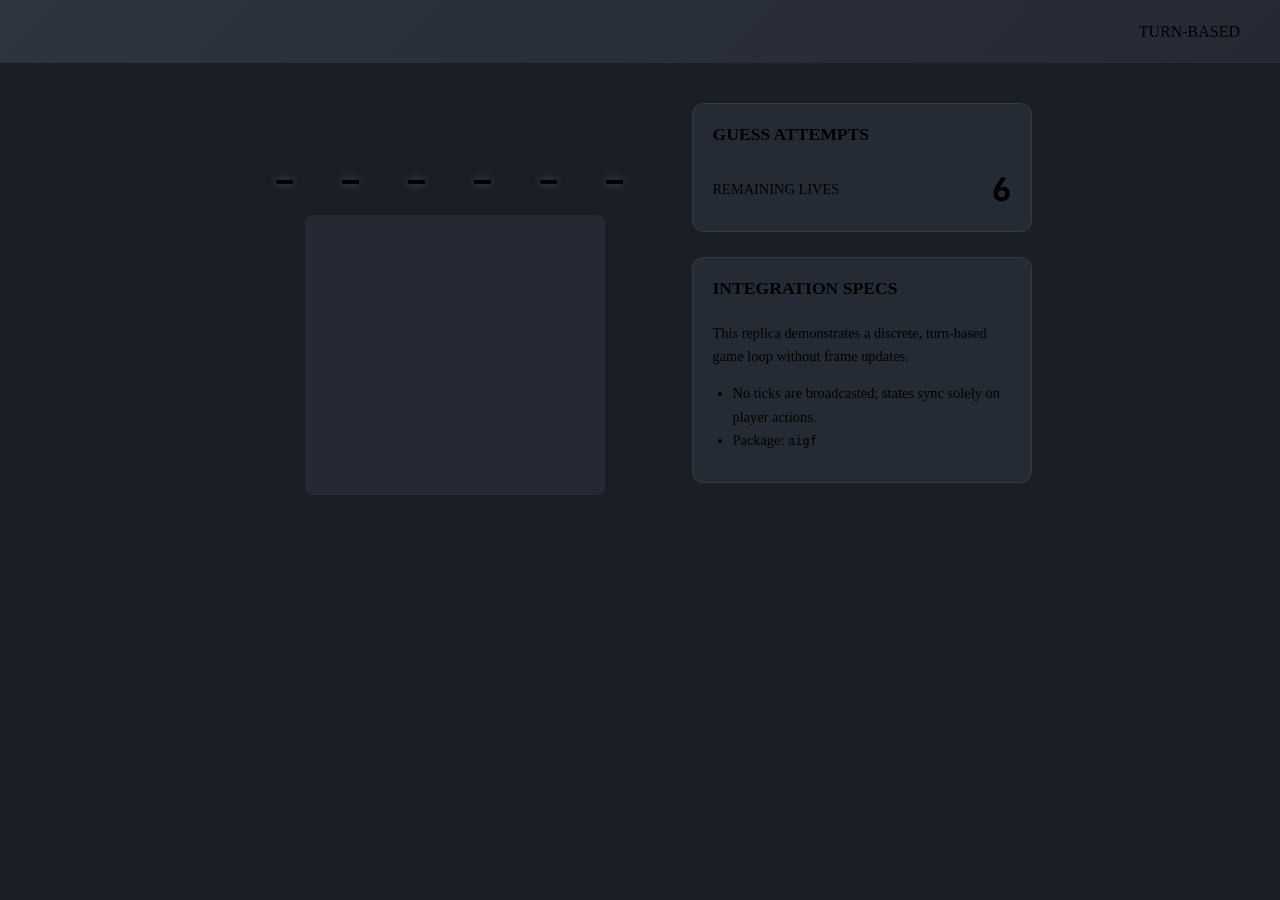
==== examples/hangman/viewer/index.html @ 225e8189 "New version that simplifies the execution of the game server (removes the docker and the nginx serve" ====
<!DOCTYPE html>
<html lang="en">
<head>
  <meta charset="UTF-8">
  <meta name="viewport" content="width=device-width, initial-scale=1.0">
  <title>Hangman — AI Word Discovery</title>
  
  <!-- Premium Typography -->
  <link href="https://fonts.googleapis.com/css2?family=Outfit:wght@300;400;600;800&family=JetBrains+Mono:wght@400;700&display=swap" rel="stylesheet">
  
  <!-- Nord UI Theme -->
  <link rel="stylesheet" href="/aigf/nord.css">

  <style>
    body {
      background-color: #1a1e25;
      color: var(--text-primary);
      font-family: var(--font-family);
      margin: 0;
      padding: 0;
      min-height: 100vh;
      display: flex;
      flex-direction: column;
    }

    header {
      background: linear-gradient(135deg, #2e3440 0%, #242933 100%);
      border-bottom: 1px solid var(--nord3);
      padding: 15px 40px;
      display: flex;
      justify-content: space-between;
      align-items: center;
      box-shadow: var(--shadow-md);
    }

    .brand h1 {
      margin: 0;
      font-size: 1.8rem;
      font-weight: 800;
      letter-spacing: 1px;
      background: linear-gradient(90deg, var(--nord8) 0%, var(--nord7) 100%);
      -webkit-background-clip: text;
      -webkit-text-fill-color: transparent;
    }

    .app-container {
      max-width: 1200px;
      margin: 0 auto;
      padding: 40px 20px;
      display: grid;
      grid-template-columns: 1fr 340px;
      gap: 30px;
      flex-grow: 1;
    }

    @media (max-width: 1000px) {
      .app-container {
        grid-template-columns: 1fr;
      }
    }

    .game-window {
      background-color: var(--bg-surface);
      border: 2px solid var(--border-color);
      border-radius: 12px;
      box-shadow: var(--shadow-lg);
      padding: 25px;
      display: flex;
      flex-direction: column;
      align-items: center;
      gap: 25px;
      position: relative;
    }

    canvas {
      display: block;
      background-color: #242933;
      border-radius: 8px;
      border: 1px solid var(--nord3);
      box-shadow: var(--shadow-sm);
    }

    /* Spaced hidden characters */
    .word-display {
      font-family: 'JetBrains Mono', monospace;
      font-size: 2.2rem;
      font-weight: 700;
      letter-spacing: 12px;
      color: var(--nord6);
      text-shadow: 0 0 8px rgba(236, 239, 244, 0.25);
      margin-top: 15px;
      text-transform: uppercase;
      text-align: center;
    }

    /* On-Screen Keyboard */
    .keyboard-grid {
      display: grid;
      grid-template-columns: repeat(9, 1fr);
      gap: 8px;
      width: 100%;
      max-width: 550px;
      margin-top: 15px;
    }

    .key-btn {
      font-family: 'Outfit', sans-serif;
      font-weight: 700;
      font-size: 1.1rem;
      padding: 10px 0;
      border-radius: 6px;
      border: 1px solid var(--nord3);
      background-color: var(--nord1);
      color: var(--nord6);
      cursor: pointer;
      transition: all 0.15s ease;
      text-transform: uppercase;
    }

    .key-btn:hover {
      background-color: var(--nord2);
      border-color: var(--nord8);
    }

    .key-btn.correct {
      background-color: var(--nord14) !important;
      color: var(--nord0) !important;
      border-color: var(--nord14) !important;
      box-shadow: 0 0 10px rgba(163, 190, 140, 0.4);
      cursor: not-allowed;
    }

    .key-btn.incorrect {
      background-color: var(--nord11) !important;
      color: var(--nord6) !important;
      border-color: var(--nord11) !important;
      opacity: 0.6;
      cursor: not-allowed;
    }

    /* Glassmorphism Overlays */
    .glass-card {
      background: rgba(46, 52, 64, 0.6);
      backdrop-filter: blur(12px);
      -webkit-backdrop-filter: blur(12px);
      border: 1px solid rgba(255, 255, 255, 0.08);
      border-radius: 12px;
      padding: 20px;
      box-shadow: var(--shadow-md);
    }

    .card-title {
      font-size: 1.1rem;
      font-weight: 700;
      color: var(--nord6);
      margin-top: 0;
      margin-bottom: 15px;
      border-bottom: 1px solid var(--nord3);
      padding-bottom: 8px;
    }

    .badge-status {
      font-size: 1.8rem;
      font-weight: 800;
      text-align: center;
      padding: 8px;
      border-radius: 8px;
      text-transform: uppercase;
      box-shadow: var(--shadow-md);
      margin-bottom: 15px;
    }

    .status-won {
      background-color: var(--nord14);
      color: var(--nord0);
      text-shadow: 0 0 8px rgba(163, 190, 140, 0.5);
    }

    .status-lost {
      background-color: var(--nord11);
      color: var(--nord6);
      text-shadow: 0 0 8px rgba(191, 97, 106, 0.5);
    }
  </style>
</head>
<body>

  <header>
    <div class="brand">
      <h1>HANGMAN</h1>
    </div>
    <div class="badge badge-lobby" id="headerState">TURN-BASED</div>
  </header>

  <div class="app-container">
    
    <!-- Renders the Gallows and Word display -->
    <div class="game-window">
      <div class="word-display" id="wordDisplay">_ _ _ _ _ _</div>

      <canvas id="hangmanCanvas" width="300" height="280"></canvas>

      <!-- On screen clickable keyboard -->
      <div class="keyboard-grid" id="keyboard">
        <!-- Generated Dynamically -->
      </div>
    </div>

    <!-- Right Side Dashboard -->
    <div class="sidebar" style="display:flex; flex-direction:column; gap:25px;">
      
      <!-- Live Game Result HUD -->
      <div class="glass-card" id="statusCard" style="display:none;">
        <h3 class="card-title">GAME RESULTS</h3>
        <div class="badge-status" id="statusBadge">WON</div>
        <div style="font-size:0.95rem; text-align:center; color:var(--nord4); margin-bottom:15px;" id="answerReveal">
          The word was: <strong>decorator</strong>
        </div>
        <button class="btn btn-primary" style="width:100%; font-size:1.1rem; padding:12px 0;" id="restartBtn">PLAY AGAIN</button>
      </div>

      <!-- Lives count -->
      <div class="glass-card">
        <h3 class="card-title">GUESS ATTEMPTS</h3>
        <div style="display:flex; align-items:center; justify-content:space-between;">
          <div style="font-size:0.9rem; color:var(--text-secondary);">REMAINING LIVES</div>
          <div style="font-family:'JetBrains Mono'; font-size:2rem; font-weight:800; color:var(--nord11);" id="livesText">6</div>
        </div>
      </div>

      <div class="glass-card">
        <h3 class="card-title">INTEGRATION SPECS</h3>
        <div style="font-size:0.9rem; line-height:1.6; color:var(--nord4);">
          <p>This replica demonstrates a discrete, turn-based game loop without frame updates.</p>
          <ul style="padding-left: 20px; margin: 10px 0;">
            <li>No ticks are broadcasted; states sync solely on player actions.</li>
            <li>Package: <code class="key-badge" style="font-size:0.75rem;">aigf</code></li>
          </ul>
        </div>
      </div>

    </div>
  </div>

  <script type="module">
    import { GameClient } from "/aigf/framework.js";

    const canvas = document.getElementById("hangmanCanvas");
    const ctx = canvas.getContext("2d");
    const wordDisplayEl = document.getElementById("wordDisplay");
    const keyboardEl = document.getElementById("keyboard");
    const statusCard = document.getElementById("statusCard");
    const statusBadge = document.getElementById("statusBadge");
    const answerReveal = document.getElementById("answerReveal");
    const restartBtn = document.getElementById("restartBtn");
    const livesText = document.getElementById("livesText");
    const headerState = document.getElementById("headerState");

    // Connect WebSocket
    const client = new GameClient(8765);

    // Initial keyboard builder
    buildKeyboard();

    // Physical key listener
    window.addEventListener("keydown", (e) => {
      const letter = e.key.toLowerCase();
      if (letter.length === 1 && letter >= 'a' && letter <= 'z') {
        client.sendAction({ action: letter });
      }
    });

    restartBtn.addEventListener("click", () => {
      client.sendAction({ action: "reset" });
    });

    client.onUpdate = (state) => {
      // 1. Update masked word
      wordDisplayEl.textContent = state.masked_word.split("").join(" ");

      // 2. Lives update
      livesText.textContent = state.remaining_lives;
      if (state.remaining_lives <= 2) {
        livesText.style.color = "var(--nord11)";
      } else if (state.remaining_lives <= 4) {
        livesText.style.color = "var(--nord12)";
      } else {
        livesText.style.color = "var(--nord14)";
      }

      // 3. Status card update
      if (state.status === "WON") {
        statusCard.style.display = "block";
        statusBadge.textContent = "VICTORY!";
        statusBadge.className = "badge-status status-won";
        answerReveal.innerHTML = `Congratulations! You solved it!`;
        headerState.textContent = "WON";
        headerState.className = "badge badge-running";
      } else if (state.status === "LOST") {
        statusCard.style.display = "block";
        statusBadge.textContent = "DEFEAT!";
        statusBadge.className = "badge-status status-lost";
        answerReveal.innerHTML = `Secret word was: <strong style="color:var(--nord8); text-transform:uppercase;">${state.secret_word}</strong>`;
        headerState.textContent = "GAME OVER";
        headerState.className = "badge badge-danger";
      } else {
        statusCard.style.display = "none";
        headerState.textContent = "RUNNING";
        headerState.className = "badge badge-running";
      }

      // 4. Keyboard highlight update
      updateKeyboardKeys(state.guessed_letters, state.secret_word || "");

      // 5. Gallows vector canvas rendering
      drawGallows(state.remaining_lives);
    };

    function buildKeyboard() {
      keyboardEl.innerHTML = "";
      const alphabet = "abcdefghijklmnopqrstuvwxyz";
      for (let char of alphabet) {
        const btn = document.createElement("button");
        btn.textContent = char;
        btn.className = "key-btn";
        btn.id = `key-${char}`;
        btn.addEventListener("click", () => {
          client.sendAction({ action: char });
        });
        keyboardEl.appendChild(btn);
      }
    }

    function updateKeyboardKeys(guessedList, secretWord) {
      if (!guessedList) return;
      const alphabet = "abcdefghijklmnopqrstuvwxyz";
      for (let char of alphabet) {
        const btn = document.getElementById(`key-${char}`);
        if (!btn) continue;

        if (guessedList.includes(char)) {
          // If letter was correct, green, else red
          // We can check if secretWord contains it, or if game is running we check local guess outcome
          // If secretWord is revealed we know, otherwise if we got a life decrease it was wrong
          // Server state might not tell us directly but if guess in secretWord or (if secretWord is empty we check if letter was in word)
          // We will check if it was guessed
          btn.disabled = true;
          // Simple client check (approximate green/red)
          const wordElText = wordDisplayEl.textContent.replace(/\s/g, "").toLowerCase();
          if (wordElText.includes(char) || (secretWord && secretWord.includes(char))) {
            btn.className = "key-btn correct";
          } else {
            btn.className = "key-btn incorrect";
          }
        } else {
          btn.disabled = false;
          btn.className = "key-btn";
        }
      }
    }

    function drawGallows(lives) {
      // Clear
      ctx.fillStyle = "#242933";
      ctx.fillRect(0, 0, canvas.width, canvas.height);

      ctx.strokeStyle = "#4c566a"; // Muted wood border
      ctx.lineWidth = 6;
      ctx.lineCap = "round";

      // Draw Gallows pole
      ctx.beginPath();
      // Base
      ctx.moveTo(30, 250); ctx.lineTo(130, 250);
      // Vertical
      ctx.moveTo(70, 250); ctx.lineTo(70, 30);
      // Crossbeam
      ctx.moveTo(70, 30); ctx.lineTo(190, 30);
      // Angle support
      ctx.moveTo(70, 70); ctx.lineTo(110, 30);
      // Rope
      ctx.moveTo(190, 30); ctx.lineTo(190, 60);
      ctx.stroke();

      // Draw Rope loop (Nord Orange)
      ctx.strokeStyle = "rgba(208, 135, 112, 0.8)";
      ctx.lineWidth = 3;
      ctx.beginPath();
      ctx.arc(190, 68, 8, 0, 2*Math.PI);
      ctx.stroke();

      // Dynamic bodies based on remaining lives
      ctx.strokeStyle = "#88c0d0"; // Frost neon body
      ctx.shadowBlur = 8;
      ctx.shadowColor = "#88c0d0";
      ctx.lineWidth = 4;

      // Head (lives <= 5)
      if (lives <= 5) {
        ctx.beginPath();
        ctx.arc(190, 90, 16, 0, 2*Math.PI);
        ctx.stroke();
      }

      // Spine/Body (lives <= 4)
      if (lives <= 4) {
        ctx.beginPath();
        ctx.moveTo(190, 106);
        ctx.lineTo(190, 170);
        ctx.stroke();
      }

      // Left arm (lives <= 3)
      if (lives <= 3) {
        ctx.beginPath();
        ctx.moveTo(190, 120);
        ctx.lineTo(160, 145);
        ctx.stroke();
      }

      // Right arm (lives <= 2)
      if (lives <= 2) {
        ctx.beginPath();
        ctx.moveTo(190, 120);
        ctx.lineTo(220, 145);
        ctx.stroke();
      }

      // Left leg (lives <= 1)
      if (lives <= 1) {
        ctx.beginPath();
        ctx.moveTo(190, 170);
        ctx.lineTo(165, 220);
        ctx.stroke();
      }

      // Right leg (lives <= 0) - full hangman
      if (lives <= 0) {
        ctx.strokeStyle = "#bf616a"; // Red body on defeat
        ctx.shadowColor = "#bf616a";
        ctx.beginPath();
        ctx.moveTo(190, 170);
        ctx.lineTo(215, 220);
        ctx.stroke();
      }

      // reset shadows
      ctx.shadowBlur = 0;
    }
  </script>
</body>
</html>
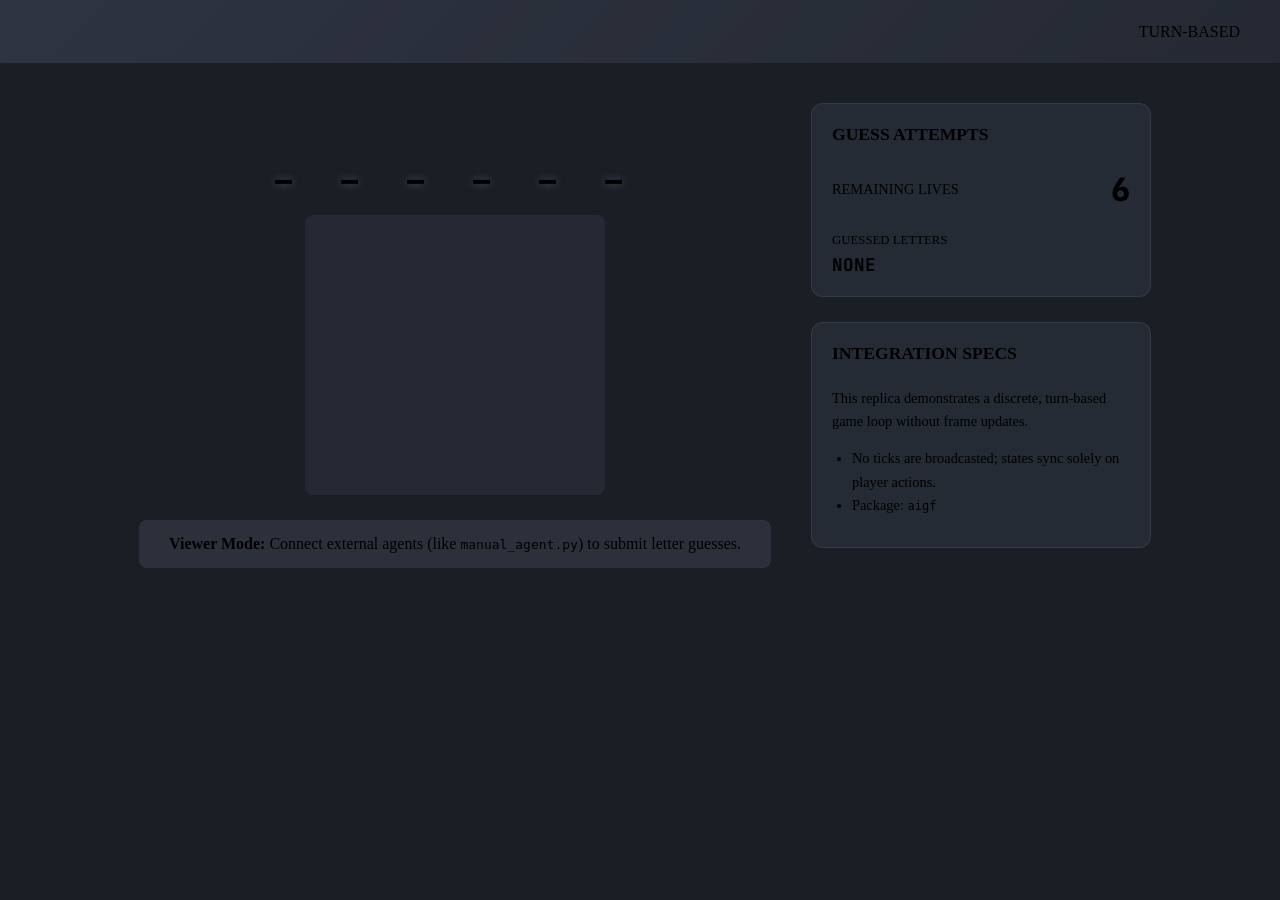
==== commit 012d1839: "Solve some issues with the library; remove racing game" ====
--- a/examples/hangman/viewer/index.html
+++ b/examples/hangman/viewer/index.html
@@ -200,9 +200,9 @@
 
       <canvas id="hangmanCanvas" width="300" height="280"></canvas>
 
-      <!-- On screen clickable keyboard -->
-      <div class="keyboard-grid" id="keyboard">
-        <!-- Generated Dynamically -->
+      <!-- Viewer Mode Guide -->
+      <div style="background: rgba(46, 52, 64, 0.85); border-top: 1px solid var(--nord3); padding: 15px; width: 100%; border-radius: 8px; text-align: center;">
+        <strong style="color: var(--nord8);">Viewer Mode:</strong> Connect external agents (like <code class="key-badge">manual_agent.py</code>) to submit letter guesses.
       </div>
     </div>
 
@@ -222,9 +222,13 @@
       <!-- Lives count -->
       <div class="glass-card">
         <h3 class="card-title">GUESS ATTEMPTS</h3>
-        <div style="display:flex; align-items:center; justify-content:space-between;">
+        <div style="display:flex; align-items:center; justify-content:space-between; margin-bottom: 12px;">
           <div style="font-size:0.9rem; color:var(--text-secondary);">REMAINING LIVES</div>
           <div style="font-family:'JetBrains Mono'; font-size:2rem; font-weight:800; color:var(--nord11);" id="livesText">6</div>
+        </div>
+        <div style="border-top: 1px solid var(--nord3); padding-top: 10px;">
+          <div style="font-size:0.8rem; color:var(--text-secondary); margin-bottom: 5px; text-transform: uppercase;">Guessed Letters</div>
+          <div style="font-family:'JetBrains Mono'; font-size:1.1rem; font-weight:700; color:var(--nord8);" id="guessedLettersText">NONE</div>
         </div>
       </div>
 
@@ -248,7 +252,6 @@
     const canvas = document.getElementById("hangmanCanvas");
     const ctx = canvas.getContext("2d");
     const wordDisplayEl = document.getElementById("wordDisplay");
-    const keyboardEl = document.getElementById("keyboard");
     const statusCard = document.getElementById("statusCard");
     const statusBadge = document.getElementById("statusBadge");
     const answerReveal = document.getElementById("answerReveal");
@@ -258,17 +261,6 @@
 
     // Connect WebSocket
     const client = new GameClient(8765);
-
-    // Initial keyboard builder
-    buildKeyboard();
-
-    // Physical key listener
-    window.addEventListener("keydown", (e) => {
-      const letter = e.key.toLowerCase();
-      if (letter.length === 1 && letter >= 'a' && letter <= 'z') {
-        client.sendAction({ action: letter });
-      }
-    });
 
     restartBtn.addEventListener("click", () => {
       client.sendAction({ action: "reset" });
@@ -309,55 +301,17 @@
         headerState.className = "badge badge-running";
       }
 
-      // 4. Keyboard highlight update
-      updateKeyboardKeys(state.guessed_letters, state.secret_word || "");
+      // 4. Guessed letters text update
+      const guessed = state.guessed_letters && state.guessed_letters.length > 0
+        ? state.guessed_letters.join(", ").toUpperCase()
+        : "NONE";
+      document.getElementById("guessedLettersText").textContent = guessed;
 
       // 5. Gallows vector canvas rendering
       drawGallows(state.remaining_lives);
     };
 
-    function buildKeyboard() {
-      keyboardEl.innerHTML = "";
-      const alphabet = "abcdefghijklmnopqrstuvwxyz";
-      for (let char of alphabet) {
-        const btn = document.createElement("button");
-        btn.textContent = char;
-        btn.className = "key-btn";
-        btn.id = `key-${char}`;
-        btn.addEventListener("click", () => {
-          client.sendAction({ action: char });
-        });
-        keyboardEl.appendChild(btn);
-      }
-    }
-
-    function updateKeyboardKeys(guessedList, secretWord) {
-      if (!guessedList) return;
-      const alphabet = "abcdefghijklmnopqrstuvwxyz";
-      for (let char of alphabet) {
-        const btn = document.getElementById(`key-${char}`);
-        if (!btn) continue;
-
-        if (guessedList.includes(char)) {
-          // If letter was correct, green, else red
-          // We can check if secretWord contains it, or if game is running we check local guess outcome
-          // If secretWord is revealed we know, otherwise if we got a life decrease it was wrong
-          // Server state might not tell us directly but if guess in secretWord or (if secretWord is empty we check if letter was in word)
-          // We will check if it was guessed
-          btn.disabled = true;
-          // Simple client check (approximate green/red)
-          const wordElText = wordDisplayEl.textContent.replace(/\s/g, "").toLowerCase();
-          if (wordElText.includes(char) || (secretWord && secretWord.includes(char))) {
-            btn.className = "key-btn correct";
-          } else {
-            btn.className = "key-btn incorrect";
-          }
-        } else {
-          btn.disabled = false;
-          btn.className = "key-btn";
-        }
-      }
-    }
+
 
     function drawGallows(lives) {
       // Clear
